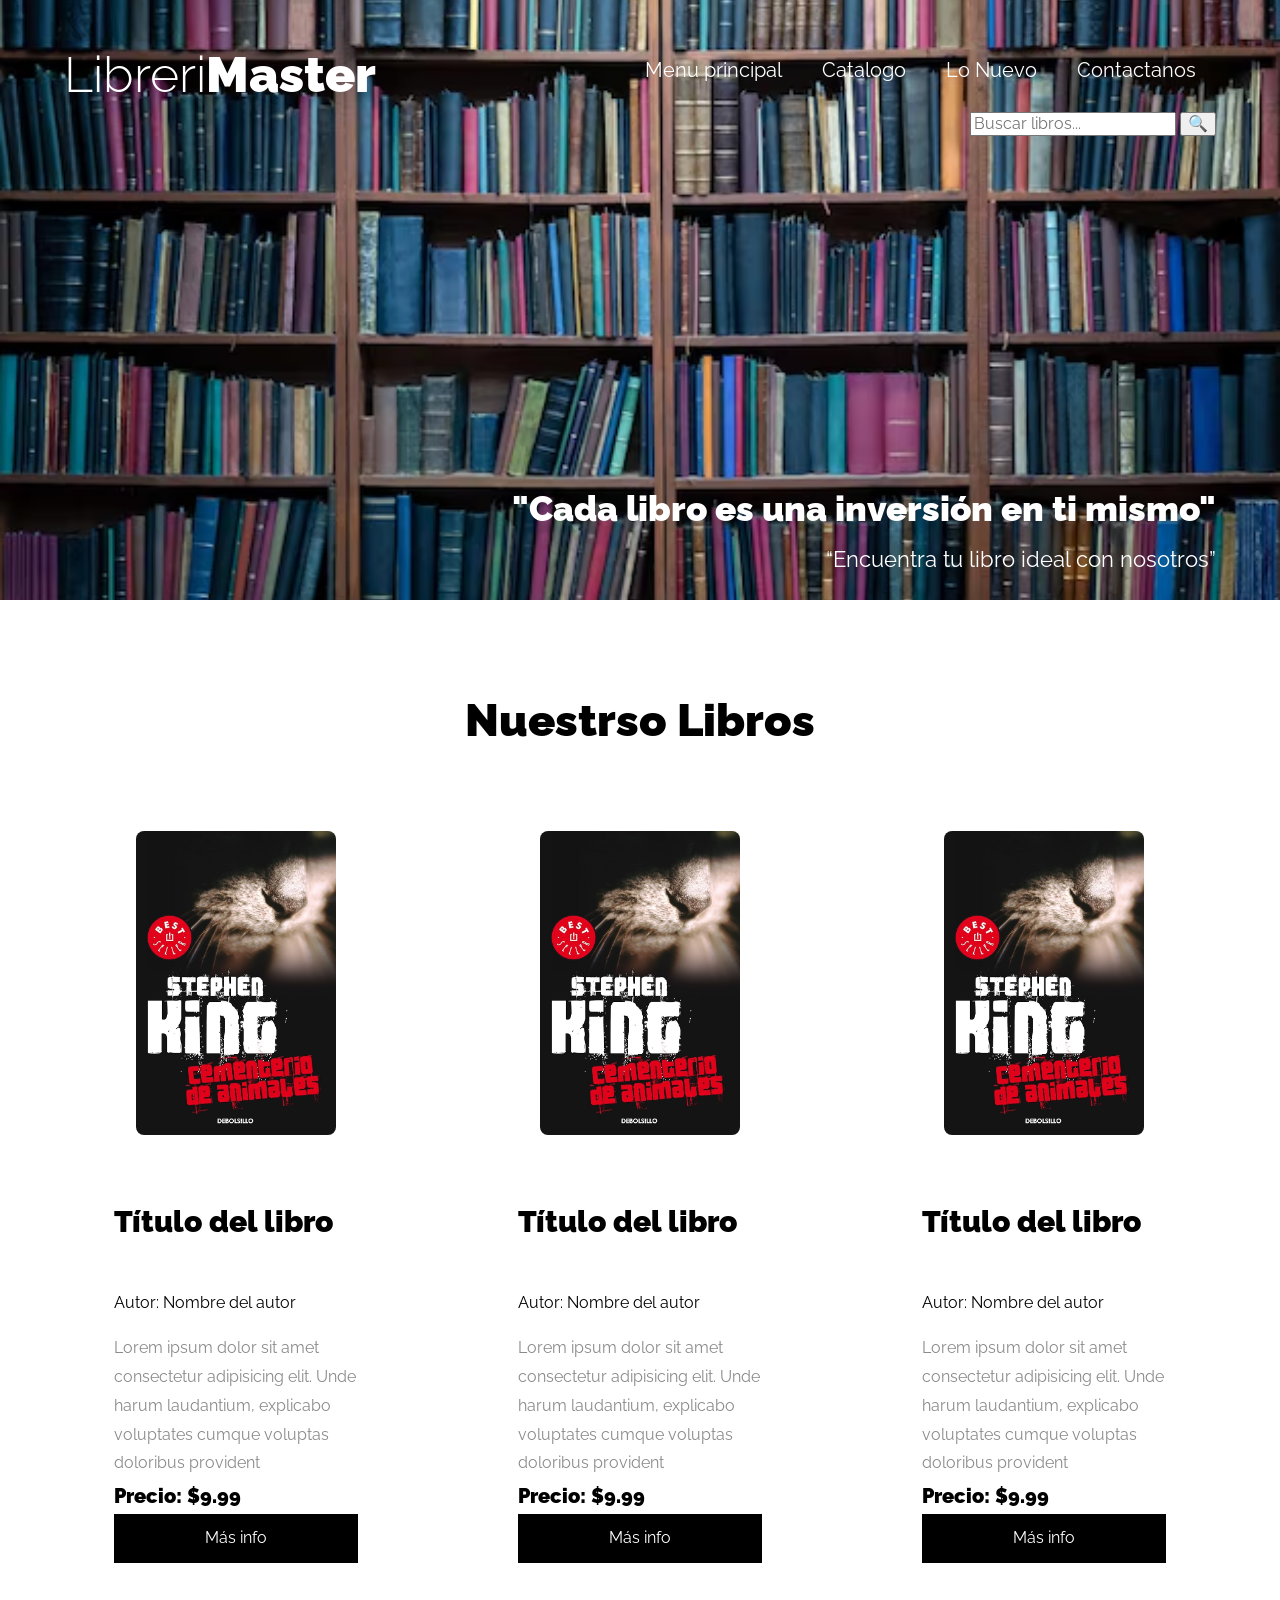
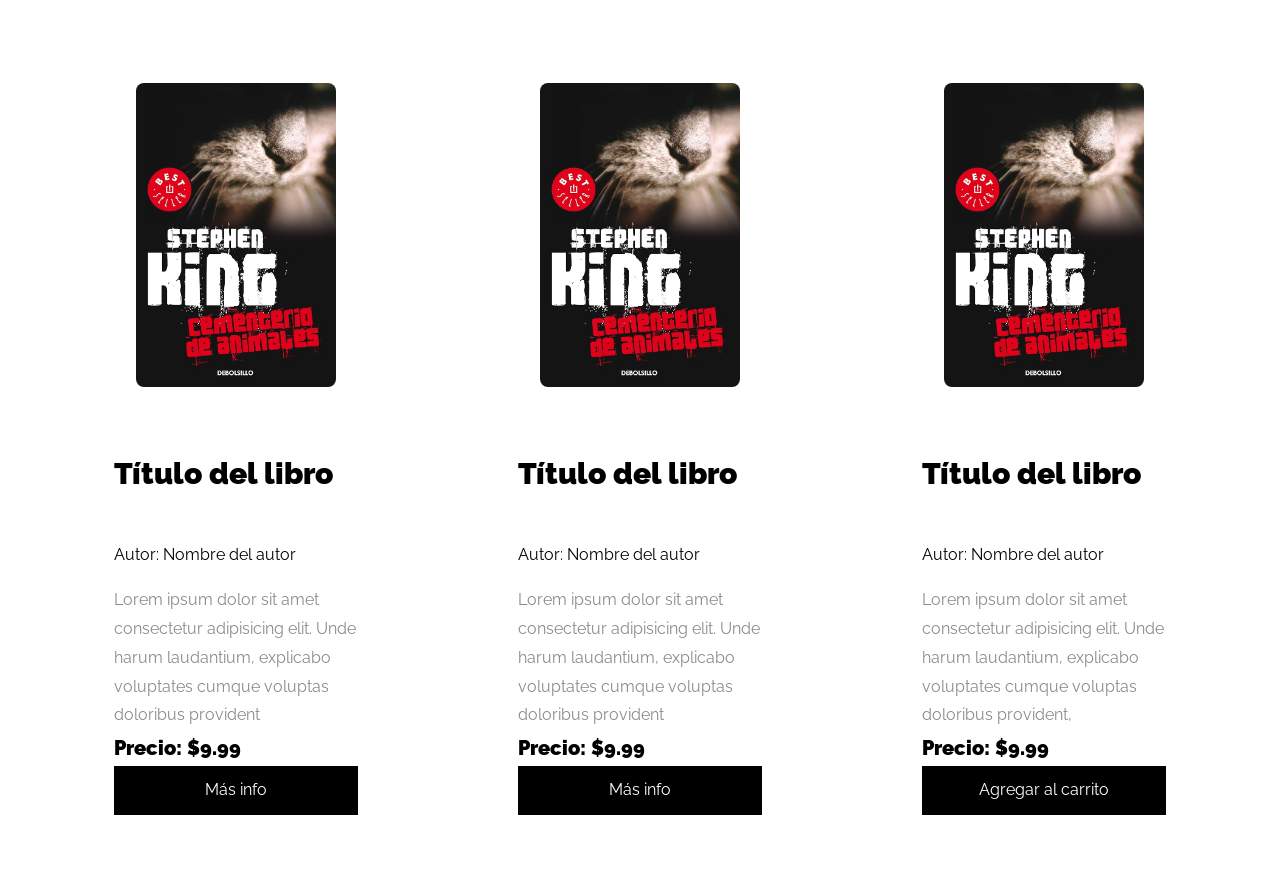
==== index.html @ 5162970f "commit_1" ====
<!DOCTYPE html>
<html lang="en">
<head>
    <meta charset="UTF-8">
    <meta name="viewport" content="width=device-width, initial-scale=1.0">

    <link rel="stylesheet" href="./css/normalize.css">
     <link rel="preconnect" href="https://fonts.googleapis.com">
    <link rel="preconnect" href="https://fonts.gstatic.com" crossorigin>
    <link href="https://fonts.googleapis.com/css2?family=Raleway:ital,wght@0,100..900;1,100..900&display=swap" rel="stylesheet">
    <link rel="stylesheet" href="./css/style.css">
    <title></title>
</head>
<body>
    <header class="header">
        <div class="contenedor contenido-header">
            <div class="barra">

                <div class="logo">
                    <h1 class="nombre-sitio">Libreri<span>Master</span></h1>
                </div>

                <div class="menu">
                    <nav class="navegacion">
                        <a class="link" href="#">Menu principal</a>
                        <a class="link" href="#">Catalogo</a>
                        <a class="link" href="#">Lo Nuevo</a>
                        <a class="link" href="#">Contactanos</a>
                    </nav>

                    <form class="busqueda">
                        <input type="text" placeholder="Buscar libros...">
                        <button type="submit">🔍</button>
                    </form>
                </div>
            </div>
            <div class="slogan">
                <h2>"Cada libro es una inversión en ti mismo"</h2>
                <p>“Encuentra tu libro ideal con nosotros”</p>
            </div>
            
    </div>
        </div>
    </header>
    <main>
        <!-- HOME aqui se muestran todo los libros  -->
       <section class="contenedor">
        <div class="productos">
            <h2 class="productos__heading">Nuestrso Libros</h2>

            <div class="producto__grid">
                
                <div class="producto"> <!-- producto -->
                    <img class="producto__imagen" src="./img/81I0-9qHm6L._AC_UF894,1000_QL80_.jpg" alt="cementerio de animales">
                  <div class="producto__contenido">
                    <h3 class="producto__nombre">Título del libro</h3>
                    <p class="producto__autor">Autor: Nombre del autor</p>
                    <p class="producto__descripcio">
                      Lorem ipsum dolor sit amet consectetur adipisicing elit. Unde harum laudantium, explicabo voluptates cumque voluptas doloribus provident</p>
                    <div class="producto__precios">
                        <p class="producto__precio">Precio: $9.99</p>
                    </div>
                    <button class="producto__boton">Más info</button>
                  </div>
                </div> <!-- PRODUCTO !-->

                 <div class="producto"> <!-- producto -->
                    <img class="producto__imagen" src="./img/81I0-9qHm6L._AC_UF894,1000_QL80_.jpg" alt="cementerio de animales">
                  <div class="producto__contenido">
                    <h3 class="producto__nombre">Título del libro</h3>
                    <p class="producto__autor">Autor: Nombre del autor</p>
                    <p class="producto__descripcio">
                      Lorem ipsum dolor sit amet consectetur adipisicing elit. Unde harum laudantium, explicabo voluptates cumque voluptas doloribus provident</p>
                    <div class="producto__precios">
                        <p class="producto__precio">Precio: $9.99</p>
                    </div>
                    <button class="producto__boton">Más info</button>
                  </div>
                </div> <!-- PRODUCTO !-->

                 <div class="producto"> <!-- producto -->
                    <img class="producto__imagen" src="./img/81I0-9qHm6L._AC_UF894,1000_QL80_.jpg" alt="cementerio de animales">
                  <div class="producto__contenido">
                    <h3 class="producto__nombre">Título del libro</h3>
                    <p class="producto__autor">Autor: Nombre del autor</p>
                    <p class="producto__descripcio">
                      Lorem ipsum dolor sit amet consectetur adipisicing elit. Unde harum laudantium, explicabo voluptates cumque voluptas doloribus provident</p>
                    <div class="producto__precios">
                        <p class="producto__precio">Precio: $9.99</p>
                    </div>
                    <button class="producto__boton">Más info</button>
                  </div>
                </div> <!-- PRODUCTO !-->

                 <div class="producto"> <!-- producto -->
                    <img class="producto__imagen" src="./img/81I0-9qHm6L._AC_UF894,1000_QL80_.jpg" alt="cementerio de animales">
                  <div class="producto__contenido">
                    <h3 class="producto__nombre">Título del libro</h3>
                    <p class="producto__autor">Autor: Nombre del autor</p>
                    <p class="producto__descripcio">
                      Lorem ipsum dolor sit amet consectetur adipisicing elit. Unde harum laudantium, explicabo voluptates cumque voluptas doloribus provident</p>
                    <div class="producto__precios">
                        <p class="producto__precio">Precio: $9.99</p>
                    </div>
                    <button class="producto__boton">Más info</button>
                  </div>
                </div> <!-- PRODUCTO !-->

                 <div class="producto"> <!-- producto -->
                    <img class="producto__imagen" src="./img/81I0-9qHm6L._AC_UF894,1000_QL80_.jpg" alt="cementerio de animales">
                  <div class="producto__contenido">
                    <h3 class="producto__nombre">Título del libro</h3>
                    <p class="producto__autor">Autor: Nombre del autor</p>
                    <p class="producto__descripcio">
                      Lorem ipsum dolor sit amet consectetur adipisicing elit. Unde harum laudantium, explicabo voluptates cumque voluptas doloribus provident</p>
                    <div class="producto__precios">
                        <p class="producto__precio">Precio: $9.99</p>
                    </div>
                    <button class="producto__boton">Más info</button>
                  </div>
                </div> <!-- PRODUCTO !-->

                 <div class="producto"> <!-- producto -->
                    <img class="producto__imagen" src="./img/81I0-9qHm6L._AC_UF894,1000_QL80_.jpg" alt="cementerio de animales">
                  <div class="producto__contenido">
                    <h3 class="producto__nombre">Título del libro</h3>
                    <p class="producto__autor">Autor: Nombre del autor</p>
                    <p class="producto__descripcio">
                        Lorem ipsum dolor sit amet 
                        consectetur adipisicing elit.
                         Unde harum laudantium, 
                        explicabo voluptates cumque 
                        voluptas doloribus provident,
                        </p>
                    <div class="producto__precios">
                        <p class="producto__precio">Precio: $9.99</p>
                    </div>
                    <button class="producto__boton">Agregar al carrito</button>
                  </div>
                </div> <!-- PRODUCTO !-->

            </div>   <!--PRODUCTO-GRID -->

        </div>
       </section>
    </main>
</body>
</html>


<!-- <div class="tarjeta">
                   
                </div> -->
---- css/style.css ----
:root {
 --blanco: #ffffff;
 --negro: #000000;
 --gris: #343A40;

 --fuentePrincipal: 'Raleway', sans-serif;
}

html {
    font-size: 62.5%;
    box-sizing: border-box;
}

*, *:before, *:after {
    box-sizing: inherit;
}


body{
    font-family: var(--fuentePrincipal);
    font-size: 1.6rem;
    line-height: 1.8;
}

h1,h2,h3 {
    font-weight: 900;
    margin: 1rem 0 4rem 0;
}


h1 {
    font-size: 4.8rem;
}

h2 {
    font-size: 5.8rem;
}

h3 {
    font-size: 5rem;
}


a {
    text-decoration: none;
}

img {
    max-width: 100%;
    display: block;
}
.contenedor {
    max-width: 120rem;
    margin: 0 auto;
    width: 90%;
}

.btn {
    color: var(--gris);
    background-color: va(--blanco);
    border: 1px solid var(--gris);
    padding: .5rem 2rem;
    transition: background-color .3s;
}

.btn:hover {
    background-color: var(--gris);
    color: var(--blanco);
} 

/* utilidades */
.text-center {
    text-align: center;
}
.mt-5 {
    margin-top: 5rem;
}

/* header  */

.header {
    min-height: 60rem;
    background-image: url(../img/antecedentes-biblioteca_250469-1610.jpg);
    background-repeat: no-repeat;
    background-size: cover;
    background-position: center;
    padding: 5rem 0;
}

@media(min-width: 768px) {
    .header{
        padding: 2rem  0;
    }
}

.contenido-header {
    display: flex;
    flex-direction: column;
    color: var(--blanco);
    height: calc(60rem - 4rem);
    justify-content: space-between;
}


.nombre-sitio {
    font-weight: 300;
    text-align: center;
    font-size: 3rem;
}

@media(min-width: 768px) {
    .nombre-sitio {
    font-size: 5rem;
}
}

.nombre-sitio span {
    font-weight: 900;
}

@media(min-width: 768px) {
    .barra {
        display: flex;
        align-items: center;
        justify-content: space-between;
    }
}

.menu {
    display: flex;
    flex-direction: column;
    align-items: center;
}

@media(min-width: 768px) {
    .menu {
        align-items: flex-end;
    }
}

.header a {
    color: var(--blanco);
    font-size: 2rem;
}

.navegacion {
    display: flex;
    flex-direction: column;
    align-items: center;
    width: 100%;
}

@media(min-width: 768px) {
    .navegacion {
        flex-direction: row;
    }
}

.navegacion a {
    padding: .5rem;
    margin-bottom: 1.2rem;
    transition: background-color 400ms;
    width: 100%; 
    text-align: center;
}

@media(min-width: 768px) {
    .navegacion a{
        padding: 1rem 2rem ;
        width: unset;
    }
}

.navegacion a:hover {
    background-color: rgb(255 255 255 / .5);
    color: var(--negro);
}

.slogan h2 {
    font-size: 2.8rem;
    margin: 2rem 0 0 0;
    text-align: center;
}

.slogan p {
    text-align: center;
    font-size: 1.6rem;
    margin: 0 0 .5rem 0;
}

@media(min-width: 768px){
    .slogan h2 {
        font-size: 3.5rem;
        margin: 0;
        text-align: end;
    }

    .slogan p {
        text-align: end;
        font-size: 2.2rem;
        margin: 0;
    }

}

/* TRABAJANDO CON LOS CARDS */

.productos{
    margin-top: 5rem;
   
}

.producto {
 /* background-color: azure; */
 margin-bottom: 1rem;
}

.productos__heading {
    text-align: center;
    padding: 3rem 0;
    font-size: 4.5rem;
}
@media(min-width: 768px) {
    .producto__grid {
        display: grid;
        grid-template-columns: repeat(3, 1fr);
        gap: 6rem;
    }
}


.producto__contenido {
    padding: 5rem;
}
.producto__nombre {
    font-size: 3rem;
}
.producto__descripcio {
    color: #8b8b8b;
    margin: 0;
}

.producto__precios {
    display: flex;
    justify-content: space-between;
}

.producto__precio {
    font-size: 2rem;
    color: var(--negro);
    font-weight: 900;
    margin: 0;
}

.producto__boton {
    all: unset;
    background-color: black;
    width: 100%;
    text-align: center;
    color: white;
    padding: 1rem 0;
}

.producto__imagen {
  display: block;          /* Permite centrar con margin auto */
  margin: 0 auto;          /* Centra horizontalmente */
  max-width: 200px;        /* Controla el tamaño máximo */
  height: auto;            /* Mantiene la proporción */
  border-radius: 8px;      /* (Opcional) esquinas redondeadas */
}
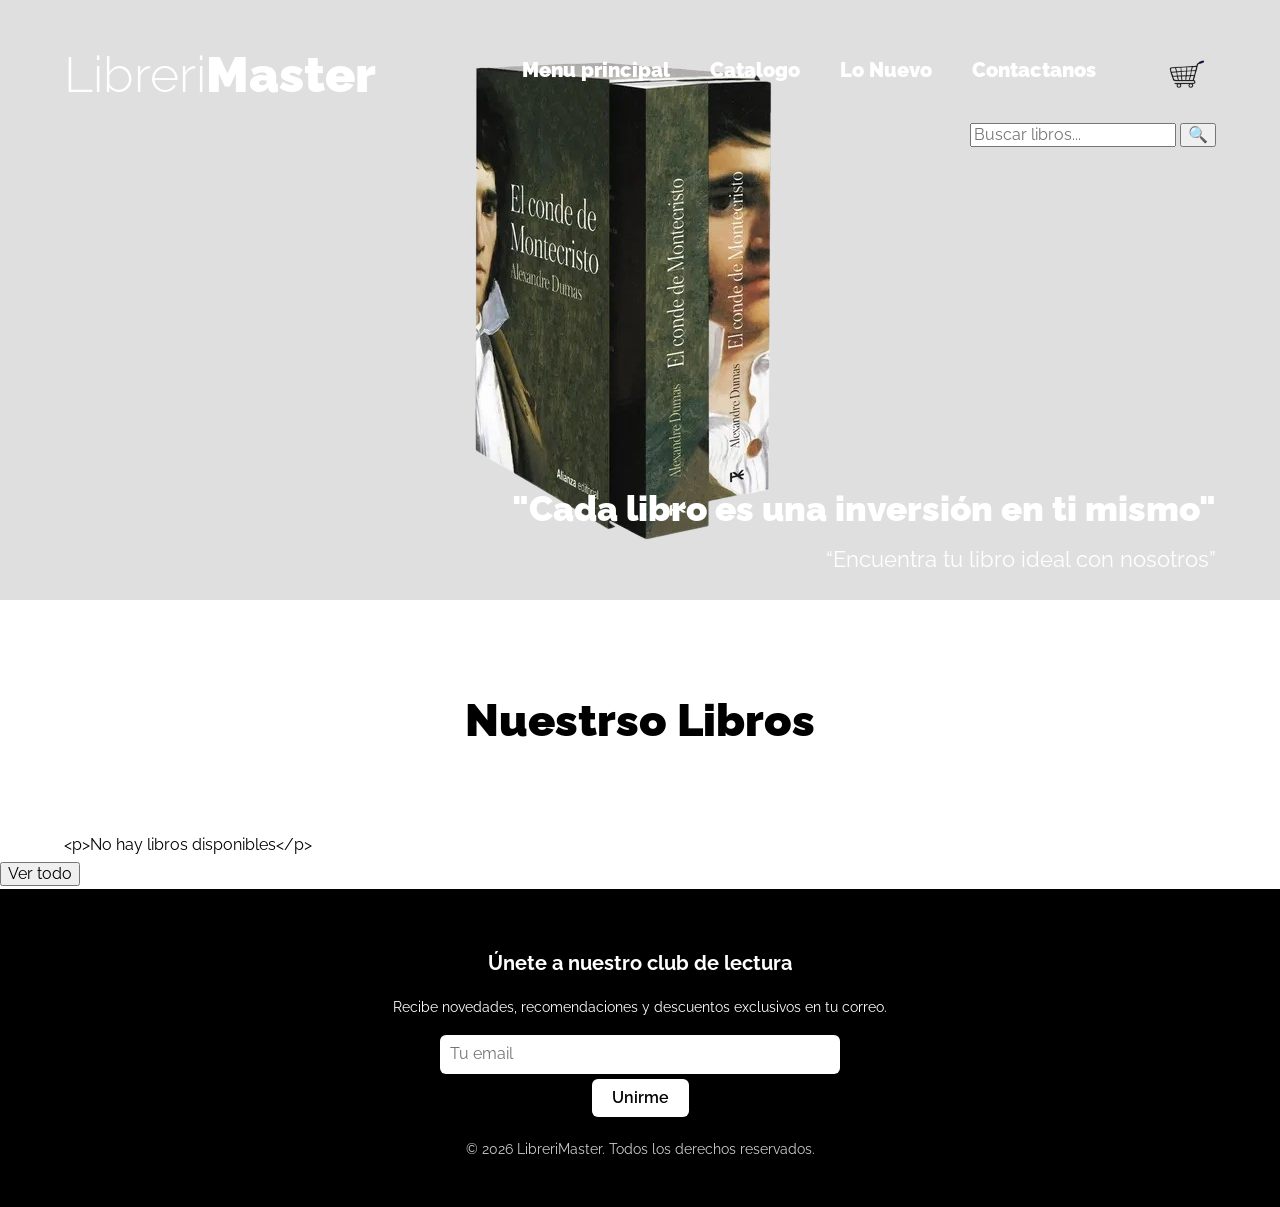
==== commit dfc2a50f: "feat: commit 2" ====
--- a/index.html
+++ b/index.html
@@ -23,15 +23,44 @@
                 <div class="menu">
                     <nav class="navegacion">
                         <a class="link" href="#">Menu principal</a>
-                        <a class="link" href="#">Catalogo</a>
+                        <a class="link" href="Catalogo.html">Catalogo</a>
                         <a class="link" href="#">Lo Nuevo</a>
-                        <a class="link" href="#">Contactanos</a>
+                        <a class="link" href="./contacto.html">Contactanos</a>
+
+                    <div class="contenedor-carrito">
+                          <ul>
+                        <li class="submenu">
+                                <img src="./img/7323211845d8baf15fabb4767b88c1b1-removebg-preview.png" width="60px" id="img-carrito">
+                                <div id="carrito">
+                                        
+                                        <table id="lista-carrito" class="u-full-width">
+                                            <thead>
+                                                <tr>
+                                                    <th>Imagen</th>
+                                                    <th>Nombre</th>
+                                                    <th>Precio</th>
+                                                    <th>Cantidad</th>
+                                                    <th></th>
+                                                </tr>
+                                            </thead>
+                                            <tbody></tbody>
+                                        </table>
+                                        
+                                          <!-- <a href="#" id="vaciar-carrito" class="button u-full-width">Vaciar Carrito</a> -->
+                                          <a href="#"  class="ver-carrito">Ver Carrito</a>
+                                       
+                                        
+                                </div>
+                        </li>
+                 </ul>
+                   </div> <!-- carro  -->
                     </nav>
 
                     <form class="busqueda">
                         <input type="text" placeholder="Buscar libros...">
                         <button type="submit">🔍</button>
                     </form>
+
                 </div>
             </div>
             <div class="slogan">
@@ -48,106 +77,59 @@
         <div class="productos">
             <h2 class="productos__heading">Nuestrso Libros</h2>
 
-            <div class="producto__grid">
-                
+            <div class="producto__grid" id="producto-grid">
+
                 <div class="producto"> <!-- producto -->
-                    <img class="producto__imagen" src="./img/81I0-9qHm6L._AC_UF894,1000_QL80_.jpg" alt="cementerio de animales">
+                  <a href="./chatGptExample.html" class="producto__link">
+                  <a href="./chatGptExample.html" class="producto__link">
+                    <img class="producto__imagen" src="./img/sombra_del_viento.webp" alt="cementerio de animales">
+                  </a>                  </a>
                   <div class="producto__contenido">
                     <h3 class="producto__nombre">Título del libro</h3>
                     <p class="producto__autor">Autor: Nombre del autor</p>
                     <p class="producto__descripcio">
                       Lorem ipsum dolor sit amet consectetur adipisicing elit. Unde harum laudantium, explicabo voluptates cumque voluptas doloribus provident</p>
                     <div class="producto__precios">
-                        <p class="producto__precio">Precio: $9.99</p>
+                        <p class="producto__precio"> $9.99</p>
                     </div>
-                    <button class="producto__boton">Más info</button>
+                    <button class="producto__boton" data-id="1">Agregar al carrito</button>
                   </div>
-                </div> <!-- PRODUCTO !-->
-
-                 <div class="producto"> <!-- producto -->
-                    <img class="producto__imagen" src="./img/81I0-9qHm6L._AC_UF894,1000_QL80_.jpg" alt="cementerio de animales">
-                  <div class="producto__contenido">
-                    <h3 class="producto__nombre">Título del libro</h3>
-                    <p class="producto__autor">Autor: Nombre del autor</p>
-                    <p class="producto__descripcio">
-                      Lorem ipsum dolor sit amet consectetur adipisicing elit. Unde harum laudantium, explicabo voluptates cumque voluptas doloribus provident</p>
-                    <div class="producto__precios">
-                        <p class="producto__precio">Precio: $9.99</p>
-                    </div>
-                    <button class="producto__boton">Más info</button>
-                  </div>
-                </div> <!-- PRODUCTO !-->
-
-                 <div class="producto"> <!-- producto -->
-                    <img class="producto__imagen" src="./img/81I0-9qHm6L._AC_UF894,1000_QL80_.jpg" alt="cementerio de animales">
-                  <div class="producto__contenido">
-                    <h3 class="producto__nombre">Título del libro</h3>
-                    <p class="producto__autor">Autor: Nombre del autor</p>
-                    <p class="producto__descripcio">
-                      Lorem ipsum dolor sit amet consectetur adipisicing elit. Unde harum laudantium, explicabo voluptates cumque voluptas doloribus provident</p>
-                    <div class="producto__precios">
-                        <p class="producto__precio">Precio: $9.99</p>
-                    </div>
-                    <button class="producto__boton">Más info</button>
-                  </div>
-                </div> <!-- PRODUCTO !-->
-
-                 <div class="producto"> <!-- producto -->
-                    <img class="producto__imagen" src="./img/81I0-9qHm6L._AC_UF894,1000_QL80_.jpg" alt="cementerio de animales">
-                  <div class="producto__contenido">
-                    <h3 class="producto__nombre">Título del libro</h3>
-                    <p class="producto__autor">Autor: Nombre del autor</p>
-                    <p class="producto__descripcio">
-                      Lorem ipsum dolor sit amet consectetur adipisicing elit. Unde harum laudantium, explicabo voluptates cumque voluptas doloribus provident</p>
-                    <div class="producto__precios">
-                        <p class="producto__precio">Precio: $9.99</p>
-                    </div>
-                    <button class="producto__boton">Más info</button>
-                  </div>
-                </div> <!-- PRODUCTO !-->
-
-                 <div class="producto"> <!-- producto -->
-                    <img class="producto__imagen" src="./img/81I0-9qHm6L._AC_UF894,1000_QL80_.jpg" alt="cementerio de animales">
-                  <div class="producto__contenido">
-                    <h3 class="producto__nombre">Título del libro</h3>
-                    <p class="producto__autor">Autor: Nombre del autor</p>
-                    <p class="producto__descripcio">
-                      Lorem ipsum dolor sit amet consectetur adipisicing elit. Unde harum laudantium, explicabo voluptates cumque voluptas doloribus provident</p>
-                    <div class="producto__precios">
-                        <p class="producto__precio">Precio: $9.99</p>
-                    </div>
-                    <button class="producto__boton">Más info</button>
-                  </div>
-                </div> <!-- PRODUCTO !-->
-
-                 <div class="producto"> <!-- producto -->
-                    <img class="producto__imagen" src="./img/81I0-9qHm6L._AC_UF894,1000_QL80_.jpg" alt="cementerio de animales">
-                  <div class="producto__contenido">
-                    <h3 class="producto__nombre">Título del libro</h3>
-                    <p class="producto__autor">Autor: Nombre del autor</p>
-                    <p class="producto__descripcio">
-                        Lorem ipsum dolor sit amet 
-                        consectetur adipisicing elit.
-                         Unde harum laudantium, 
-                        explicabo voluptates cumque 
-                        voluptas doloribus provident,
-                        </p>
-                    <div class="producto__precios">
-                        <p class="producto__precio">Precio: $9.99</p>
-                    </div>
-                    <button class="producto__boton">Agregar al carrito</button>
-                  </div>
-                </div> <!-- PRODUCTO !-->
-
+                </div> 
             </div>   <!--PRODUCTO-GRID -->
 
         </div>
        </section>
+
+
+       <div class="btn_contenedor">
+         <button >Ver todo</button>
+       </div>
     </main>
+
+    
+   <footer class="footer-simple">
+  <div class="footer-simple__contenido contenedor">
+    <h4>Únete a nuestro club de lectura</h4>
+    <p>Recibe novedades, recomendaciones y descuentos exclusivos en tu correo.</p>
+    <form class="footer-simple__form">
+      <input type="email" placeholder="Tu email">
+      <button type="submit">Unirme</button>
+    </form>
+    <p class="footer-simple__copy">&copy; 2026 LibreriMaster. Todos los derechos reservados.</p>
+  </div>
+</footer>
+
+    <script src="./car.js"></script>
+    <script src="./src/app.js" type="module"></script>
 </body>
 </html>
 
 
 <!-- <div class="tarjeta">
                    
-                </div> -->+                </div> -->
+
+
+
+
+                 
--- a/css/style.css
+++ b/css/style.css
@@ -33,13 +33,12 @@
 }
 
 h2 {
-    font-size: 5.8rem;
+  font-size: 4.2rem;
 }
 
 h3 {
-    font-size: 5rem;
-}
-
+  font-size: 3.2rem;
+}
 
 a {
     text-decoration: none;
@@ -56,16 +55,20 @@
 }
 
 .btn {
-    color: var(--gris);
-    background-color: va(--blanco);
-    border: 1px solid var(--gris);
-    padding: .5rem 2rem;
+    color: var(--negro);
+    background-color: #8080804d;
+    padding: 1rem 2rem;
+    border: none;
     transition: background-color .3s;
+    margin-bottom: 2rem;
+   
 }
 
 .btn:hover {
-    background-color: var(--gris);
+    background-color: var(--negro);
     color: var(--blanco);
+    
+
 } 
 
 /* utilidades */
@@ -76,14 +79,20 @@
     margin-top: 5rem;
 }
 
+.mt-3 {
+    margin-bottom: 3rem;
+}
+
+
 /* header  */
 
 .header {
     min-height: 60rem;
-    background-image: url(../img/antecedentes-biblioteca_250469-1610.jpg);
+    /* background-image: url(../img/antecedentes-biblioteca_250469-1610.jpg);
     background-repeat: no-repeat;
     background-size: cover;
-    background-position: center;
+    background-position: center; */
+    background-color: #dfdfdf;
     padding: 5rem 0;
 }
 
@@ -99,6 +108,10 @@
     color: var(--blanco);
     height: calc(60rem - 4rem);
     justify-content: space-between;
+    background-image: url(../img/condemontecrito-removebg-preview.png);
+    background-repeat: no-repeat;
+    background-size:auto;
+    background-position: center;
 }
 
 
@@ -138,7 +151,7 @@
     }
 }
 
-.header a {
+.header .link {
     color: var(--blanco);
     font-size: 2rem;
 }
@@ -148,6 +161,8 @@
     flex-direction: column;
     align-items: center;
     width: 100%;
+    font-weight: 900;
+    font-size: 1.5rem;
 }
 
 @media(min-width: 768px) {
@@ -156,7 +171,7 @@
     }
 }
 
-.navegacion a {
+.navegacion .link {
     padding: .5rem;
     margin-bottom: 1.2rem;
     transition: background-color 400ms;
@@ -165,7 +180,7 @@
 }
 
 @media(min-width: 768px) {
-    .navegacion a{
+    .navegacion .link{
         padding: 1rem 2rem ;
         width: unset;
     }
@@ -223,7 +238,7 @@
 @media(min-width: 768px) {
     .producto__grid {
         display: grid;
-        grid-template-columns: repeat(3, 1fr);
+       grid-template-columns: repeat(auto-fit, minmax(280px, 1fr));
         gap: 6rem;
     }
 }
@@ -238,6 +253,8 @@
 .producto__descripcio {
     color: #8b8b8b;
     margin: 0;
+    font-size: 1.4rem;
+    line-height: 1.6;
 }
 
 .producto__precios {
@@ -246,12 +263,13 @@
 }
 
 .producto__precio {
-    font-size: 2rem;
+    font-size: 2.4rem;
     color: var(--negro);
     font-weight: 900;
     margin: 0;
 }
 
+
 .producto__boton {
     all: unset;
     background-color: black;
@@ -259,7 +277,11 @@
     text-align: center;
     color: white;
     padding: 1rem 0;
-}
+      margin-top: 1.5rem;
+  font-weight: 700;
+}
+
+
 
 .producto__imagen {
   display: block;          /* Permite centrar con margin auto */
@@ -267,4 +289,276 @@
   max-width: 200px;        /* Controla el tamaño máximo */
   height: auto;            /* Mantiene la proporción */
   border-radius: 8px;      /* (Opcional) esquinas redondeadas */
-}+  transition: transform 300ms;
+}
+
+.producto:hover .producto__imagen {
+  transform: scale(1.05);
+}
+
+.contenedor-carrito ul {
+    list-style: none;
+}
+
+
+
+ #carrito {
+    display: none;
+    position: absolute;
+    top: 90%;
+    width: 480px;
+    right: -170px;
+    background: white;
+    border: 1px solid #ccc;
+    padding: 16px;
+    z-index: 100;
+    color: black;
+}
+
+.submenu {
+    position: relative;
+}
+
+.submenu:hover #carrito {
+    display: flex;
+    flex-direction: column;
+}
+
+#lista-carrito {
+    width: 100%;
+    border-collapse: collapse;
+}
+
+
+#lista-carrito th,
+#lista-carrito td {
+     padding: 10px;
+    vertical-align: middle;
+    text-align: left;
+}
+
+#lista-carrito img {
+    width: 50px;
+    height: auto;
+}
+
+/* #vaciar-carrito {
+  border: 1px solid black;
+  color: black;
+  padding: 0.3rem;
+  margin-top: 0.6rem;
+} */
+
+.ver-carrito{
+    border: 1px solid black;
+    color: black;
+    padding: 0.3rem;
+    margin-top: 0.6rem;
+    text-align: center;
+}
+
+.btn__all{
+    width: 10%;
+    padding: 10px;
+    text-align: center;
+}
+
+
+.footer-principal {
+    /* background-image: url(../img/club_lectura.avif);
+    background-repeat: no-repeat;
+    background-size: cover; */
+    background-color: #000;
+    opacity: 1;
+    padding: 5rem 2rem;
+}
+
+
+
+/* CONTACTO  */
+.contacto-header {
+    display: flex;
+    flex-direction: row;
+    justify-content: space-evenly;
+}
+
+.contenedor-contacto {
+    width: 100%;
+    background-color:#8b8b8b;
+    display: flex;
+    flex-direction: column;
+    align-items: center;
+}
+
+.contacto-title {
+        margin: 3rem 0 2rem 0;
+        color: white;
+}
+
+.navegacion-contacto {
+    display: flex;
+    flex-direction: row;
+    align-items: center;
+    width: 100%;
+    gap: 4rem;
+}
+
+
+.link-contacto {
+    list-style: none;
+    color: white;
+    padding: 1.5rem;
+    margin-bottom: 1.2rem;
+    transition: background-color 400ms;
+    /* width: 100%;  */
+    text-align: center;
+    font-weight: 900;
+    font-size: 2rem;
+}
+
+.link-contacto:hover {
+    background-color: rgb(255 255 255 / .5);
+    color: var(--negro);
+}
+
+.formulario {
+    max-width: 60rem;
+    margin: 0 auto;
+}
+
+.formulario fieldset{
+    border: 1px solid black;
+    margin-bottom: 2rem;
+}
+
+.formulario legend{
+    width: 100%;
+    background-color: black;
+    text-align: center;
+    color: #ffff;
+    font-weight: 900;
+    text-transform: uppercase;
+    margin-bottom: 4rem;
+}
+
+.campo {
+    display: flex;
+    /* flex-direction: row; */
+    margin-bottom: 1rem;
+}
+
+ .campo label {
+    flex-basis: 10rem;
+}
+
+
+/* .campo input[type="text"],
+.campo input[type="email"],
+.campo input[type="tel"] */
+.campo input:not([type="radio"]),
+.campo textarea,
+.campo select {
+    flex: 1;
+    border: 1px solid #e1e1e1;
+    padding: 1rem;
+}
+
+.main .title{
+    text-align: center;
+    font-weight: 300;
+}
+
+
+.footer-simple {
+    background-color: #000;
+    color: #fff;
+    padding: 3rem 2rem;
+    text-align: center;
+}
+
+.footer-simple__contenido h4 {
+    font-size: 2rem;
+    margin-bottom: 1rem;
+}
+
+.footer-simple__contenido p {
+    font-size: 1.4rem;
+    margin-bottom: 1.5rem;
+}
+
+.footer-simple__form {
+    display: flex;
+    flex-direction: column;
+    align-items: center;
+    gap: 0.5rem;
+    margin-bottom: 2rem;
+}
+
+.footer-simple__form input {
+    padding: 1rem;
+    border-radius: 6px;
+    border: none;
+    outline: none;
+    width: 70%;
+    max-width: 400px;
+}
+
+.footer-simple__form button {
+    padding: 1rem 2rem;
+    border-radius: 6px;
+    border: none;
+    background-color: #fff;
+    color: #000;
+    font-weight: 600;
+    cursor: pointer;
+    transition: background-color 0.2s ease, transform 0.2s ease;
+}
+
+.footer-simple__form button:hover {
+    background-color: #eaeaea;
+    transform: translateY(-2px);
+}
+
+.footer-simple__copy {
+    font-size: 1.2rem;
+    color: #ccc;
+}
+
+.input_buscar{
+    display: flex;
+    margin: 0 auto;
+    padding: 1rem;
+    width: 50%;
+    border-radius: 1rem;
+    border: none;
+    background-color:  #00000014;
+}
+  
+.seleccion {
+    display: flex;
+    flex-direction: row;
+    justify-content: space-between;
+    margin: 5rem 0 ;
+}
+.seleccion_filter{
+    display: flex;
+    flex-direction: row;
+    gap: 1.5rem;
+}
+
+.seleccion_filter label {
+    margin-bottom: 0.3rem;
+    font-weight: bold;
+    color: #333;
+}
+
+.seleccion_filter select {
+    padding: 0.5rem;
+    border-radius: 6px;
+    border: 1px solid #ccc;
+    cursor: pointer;
+}
+
+.u-full-width {
+    width: 100%;
+}
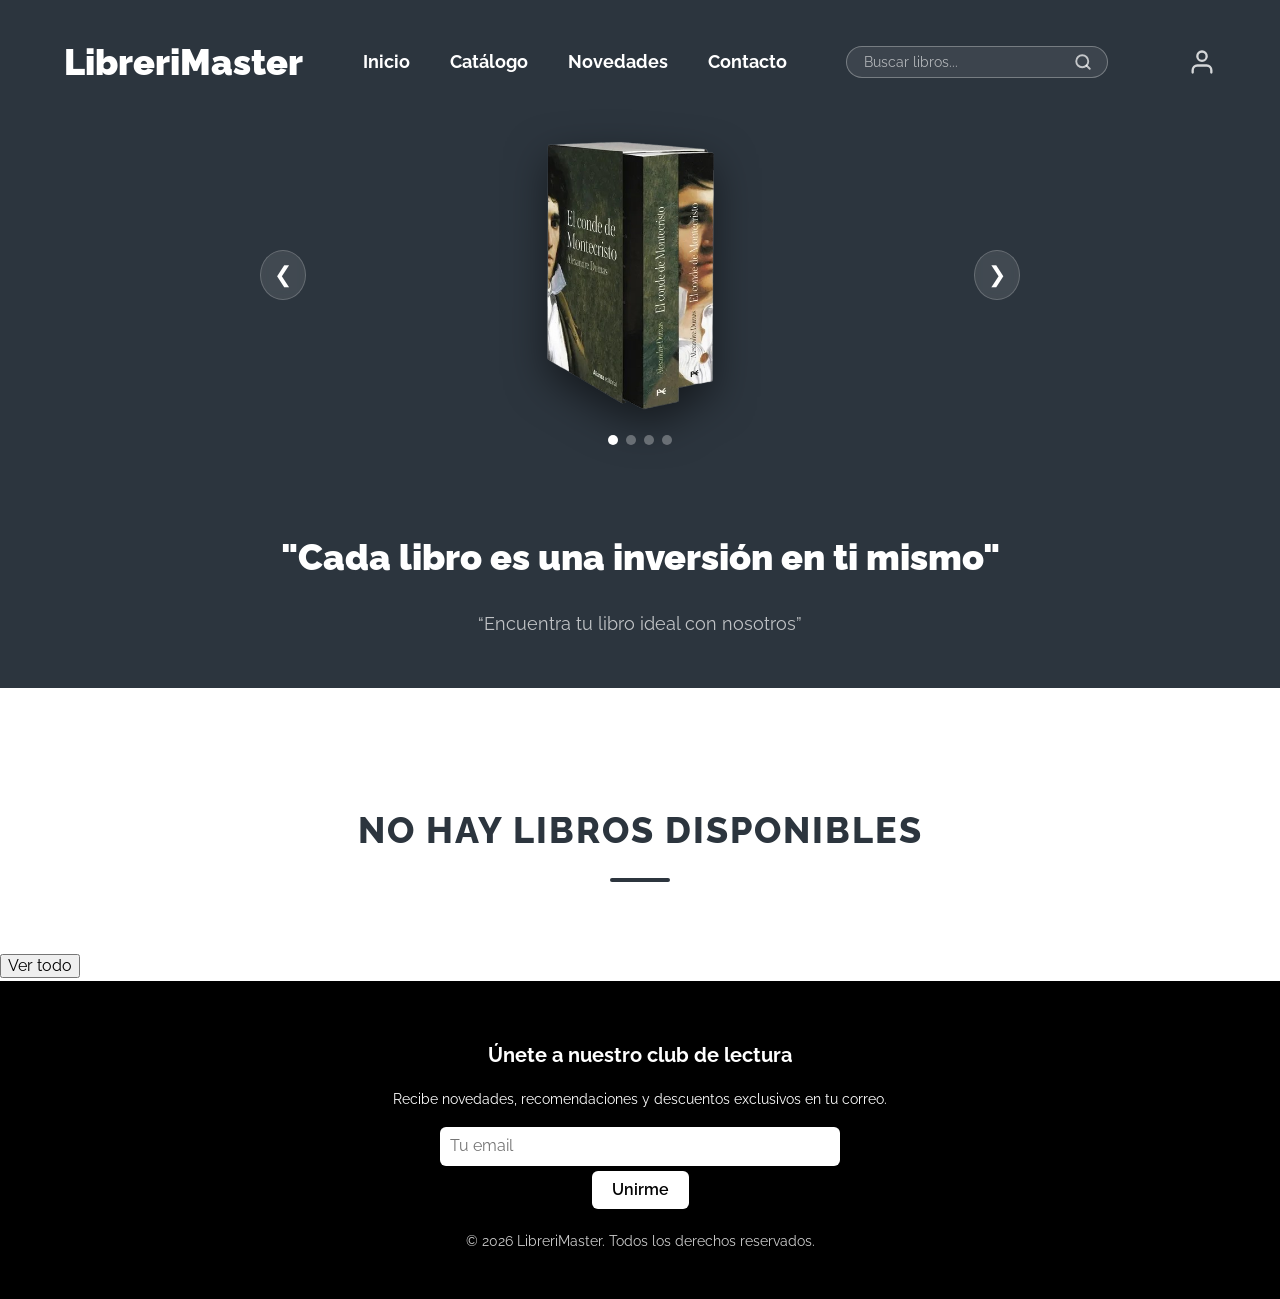
==== commit db41d652: "fead: actualizacion de diseño en el front" ====
--- a/index.html
+++ b/index.html
@@ -12,27 +12,41 @@
     <title></title>
 </head>
 <body>
-    <header class="header">
-        <div class="contenedor contenido-header">
-            <div class="barra">
+  <header class="header">
+    <div class="contenedor contenido-header">
+        <div class="barra">
+            <!-- 1. LOGO -->
+            <div class="logo">
+                <h1 class="nombre-sitio">Libreri<span>Master</span></h1>
+            </div>
 
-                <div class="logo">
-                    <h1 class="nombre-sitio">Libreri<span>Master</span></h1>
-                </div>
+            <!-- 2. NAVEGACIÓN (Simplificada y corregida) -->
+            <nav class="navegacion">
+                <a class="link" href="#">Inicio</a>
+                <a class="link" href="Catalogo.html">Catálogo</a>
+                <a class="link" href="#">Novedades</a>
+                <a class="link" href="./contacto.html">Contacto</a>
+            </nav>
 
-                <div class="menu">
-                    <nav class="navegacion">
-                        <a class="link" href="#">Menu principal</a>
-                        <a class="link" href="Catalogo.html">Catalogo</a>
-                        <a class="link" href="#">Lo Nuevo</a>
-                        <a class="link" href="./contacto.html">Contactanos</a>
+            <!-- 3. BLOQUE DERECHO (Buscador + Carrito + Login integrados) -->
+            <div class="bloque-derecho">
+                <form class="busqueda-moderna">
+                    <input type="text" placeholder="Buscar libros...">
+                    <button type="submit">
+                        <svg xmlns="http://www.w3.org/2000/svg" viewBox="0 0 24 24" fill="none" stroke="currentColor" stroke-width="2.5" stroke-linecap="round" stroke-linejoin="round" class="lupa-blanca">
+                            <circle cx="11" cy="11" r="8"></circle>
+                            <line x1="21" y1="21" x2="16.65" y2="16.65"></line>
+                        </svg>
+                    </button>
+                </form>
 
-                    <div class="contenedor-carrito">
-                          <ul>
-                        <li class="submenu">
-                                <img src="./img/7323211845d8baf15fabb4767b88c1b1-removebg-preview.png" width="60px" id="img-carrito">
-                                <div id="carrito">
-                                        
+                <div class="interacciones-header">
+                    <!-- Contenedor Carrito -->
+                    <div class="carritos-header">
+                        <div class="contenedor-carrito">
+                            <ul>
+                                <li class="submenu">
+                                    <div id="carrito">
                                         <table id="lista-carrito" class="u-full-width">
                                             <thead>
                                                 <tr>
@@ -45,32 +59,57 @@
                                             </thead>
                                             <tbody></tbody>
                                         </table>
-                                        
-                                          <!-- <a href="#" id="vaciar-carrito" class="button u-full-width">Vaciar Carrito</a> -->
-                                          <a href="#"  class="ver-carrito">Ver Carrito</a>
-                                       
-                                        
-                                </div>
-                        </li>
-                 </ul>
-                   </div> <!-- carro  -->
-                    </nav>
+                                        <a href="#" class="ver-carrito">Ver Carrito</a>
+                                    </div>
+                                </li>
+                            </ul>
+                        </div>
 
-                    <form class="busqueda">
-                        <input type="text" placeholder="Buscar libros...">
-                        <button type="submit">🔍</button>
-                    </form>
+                        <div class="contenedor-carrito-dos">
+                            <img src="./img/7323211845d8baf15fabb4767b88c1b1-removebg-preview.png" width="35px" alt="Carrito">
+                        </div>
+                    </div>
 
+                    <!-- NUEVO: Botón de Inicio de Sesión -->
+                    <a href="#" class="login-header" aria-label="Iniciar Sesión">
+                        <svg xmlns="http://www.w3.org/2000/svg" viewBox="0 0 24 24" fill="none" stroke="currentColor" stroke-width="2" stroke-linecap="round" stroke-linejoin="round">
+                            <path d="M20 21v-2a4 4 0 0 0-4-4H8a4 4 0 0 0-4 4v2"></path>
+                            <circle cx="12" cy="7" r="4"></circle>
+                        </svg>
+                    </a>
                 </div>
             </div>
-            <div class="slogan">
-                <h2>"Cada libro es una inversión en ti mismo"</h2>
-                <p>“Encuentra tu libro ideal con nosotros”</p>
+        </div>
+
+        <!-- CARRUSEL CENTRAL (Se mantiene intacto con tu imagen de Montecristo) -->
+        <div class="carrusel-contenedor">
+            <button class="flecha-carrusel prev" aria-label="Anterior">
+                <span>&#10094;</span>
+            </button>
+            
+            <div class="carrusel-imagen-wrapper">
+                <img src="../img/condemontecrito-removebg-preview.png" class="libro-central" alt="El Conde de Montecristo">
             </div>
-            
+
+            <button class="flecha-carrusel next" aria-label="Siguiente">
+                <span>&#10095;</span>
+            </button>
+
+            <div class="carrusel-dots">
+                <span class="dot active"></span>
+                <span class="dot"></span>
+                <span class="dot"></span>
+                <span class="dot"></span>
+            </div>
+        </div>
+
+        <!-- SLOGAN -->
+        <div class="slogan">
+            <h2>"Cada libro es una inversión en ti mismo"</h2>
+            <p>“Encuentra tu libro ideal con nosotros”</p>
+        </div>
     </div>
-        </div>
-    </header>
+</header>
     <main>
         <!-- HOME aqui se muestran todo los libros  -->
        <section class="contenedor">
@@ -79,22 +118,7 @@
 
             <div class="producto__grid" id="producto-grid">
 
-                <div class="producto"> <!-- producto -->
-                  <a href="./chatGptExample.html" class="producto__link">
-                  <a href="./chatGptExample.html" class="producto__link">
-                    <img class="producto__imagen" src="./img/sombra_del_viento.webp" alt="cementerio de animales">
-                  </a>                  </a>
-                  <div class="producto__contenido">
-                    <h3 class="producto__nombre">Título del libro</h3>
-                    <p class="producto__autor">Autor: Nombre del autor</p>
-                    <p class="producto__descripcio">
-                      Lorem ipsum dolor sit amet consectetur adipisicing elit. Unde harum laudantium, explicabo voluptates cumque voluptas doloribus provident</p>
-                    <div class="producto__precios">
-                        <p class="producto__precio"> $9.99</p>
-                    </div>
-                    <button class="producto__boton" data-id="1">Agregar al carrito</button>
-                  </div>
-                </div> 
+               
             </div>   <!--PRODUCTO-GRID -->
 
         </div>
--- a/css/style.css
+++ b/css/style.css
@@ -86,180 +86,396 @@
 
 /* header  */
 
+
 .header {
+    min-height: 65rem;
+    background-color: #2c353e; /* fondo oscuro */
+    padding: 3rem 0;
+    display: block;
+}
+
+.contenido-header {
+    display: flex;
+    flex-direction: column;
+    color: var(--blanco);
+    height: 100%;
     min-height: 60rem;
-    /* background-image: url(../img/antecedentes-biblioteca_250469-1610.jpg);
-    background-repeat: no-repeat;
-    background-size: cover;
-    background-position: center; */
-    background-color: #dfdfdf;
-    padding: 5rem 0;
-}
-
-@media(min-width: 768px) {
-    .header{
-        padding: 2rem  0;
+    justify-content: space-between;
+    background-image: none; 
+}
+
+.barra {
+    display: flex;
+    flex-direction: column;
+    align-items: center;
+    gap: 2rem;
+    width: 100%;
+}
+
+@media(min-width: 992px) {
+    .barra {
+        flex-direction: row;
+        justify-content: space-between;
+        align-items: center;
+        gap: 3rem;
     }
 }
 
-.contenido-header {
-    display: flex;
-    flex-direction: column;
-    color: var(--blanco);
-    height: calc(60rem - 4rem);
-    justify-content: space-between;
-    background-image: url(../img/condemontecrito-removebg-preview.png);
-    background-repeat: no-repeat;
-    background-size:auto;
-    background-position: center;
-}
-
-
 .nombre-sitio {
-    font-weight: 300;
-    text-align: center;
-    font-size: 3rem;
-}
-
-@media(min-width: 768px) {
-    .nombre-sitio {
-    font-size: 5rem;
-}
-}
-
-.nombre-sitio span {
-    font-weight: 900;
-}
-
-@media(min-width: 768px) {
-    .barra {
-        display: flex;
-        align-items: center;
-        justify-content: space-between;
-    }
-}
-
-.menu {
-    display: flex;
-    flex-direction: column;
-    align-items: center;
-}
-
-@media(min-width: 768px) {
-    .menu {
-        align-items: flex-end;
-    }
-}
-
-.header .link {
-    color: var(--blanco);
-    font-size: 2rem;
-}
-
+    margin: 0;
+    font-size: 3.6rem;
+}
+
+/* menu  navegación */
 .navegacion {
     display: flex;
     flex-direction: column;
     align-items: center;
-    width: 100%;
-    font-weight: 900;
-    font-size: 1.5rem;
-}
-
-@media(min-width: 768px) {
+    font-weight: 700;
+    font-size: 1.8rem;
+}
+
+@media(min-width: 992px) {
     .navegacion {
         flex-direction: row;
-    }
-}
-
-.navegacion .link {
-    padding: .5rem;
-    margin-bottom: 1.2rem;
-    transition: background-color 400ms;
-    width: 100%; 
-    text-align: center;
-}
-
-@media(min-width: 768px) {
-    .navegacion .link{
-        padding: 1rem 2rem ;
-        width: unset;
-    }
-}
-
-.navegacion a:hover {
-    background-color: rgb(255 255 255 / .5);
-    color: var(--negro);
-}
-
-.slogan h2 {
-    font-size: 2.8rem;
-    margin: 2rem 0 0 0;
-    text-align: center;
-}
-
-.slogan p {
-    text-align: center;
-    font-size: 1.6rem;
-    margin: 0 0 .5rem 0;
-}
-
-@media(min-width: 768px){
-    .slogan h2 {
-        font-size: 3.5rem;
-        margin: 0;
-        text-align: end;
-    }
-
-    .slogan p {
-        text-align: end;
-        font-size: 2.2rem;
+        justify-content: center;
         margin: 0;
     }
-
-}
-
-/* TRABAJANDO CON LOS CARDS */
-
-.productos{
+}
+
+.navegacion .link {
+    color: var(--blanco);
+    padding: 1rem 2rem;
+    transition: background-color 300ms, color 300ms;
+    text-align: center;
+}
+
+.navegacion a:hover {
+    background-color: rgba(255, 255, 255, 0.15);
+    color: var(--blanco);
+    border-radius: 6px;
+}
+
+.bloque-derecho {
+    display: flex;
+    flex-direction: column;
+    align-items: center;
+    gap: 2rem;
+    width: 100%;
+}
+
+@media(min-width: 992px) {
+    .bloque-derecho {
+        flex-direction: row;
+        justify-content: flex-end;
+        align-items: center;
+        width: auto;
+    }
+}
+
+/* estilos del Buscador  */
+.busqueda-moderna {
+    display: flex;
+    align-items: center;
+    border: 1px solid rgba(255, 255, 255, 0.3);
+    border-radius: 20px; 
+    padding: 0.6rem 1.5rem;
+    background-color: rgba(255, 255, 255, 0.08);
+    width: 100%;
+    max-width: 280px;
+    transition: border-color 0.3s;
+}
+
+.busqueda-moderna:focus-within {
+    border-color: var(--blanco);
+}
+
+.busqueda-moderna input[type="text"] {
+    background: none;
+    border: none;
+    color: var(--blanco);
+    font-size: 1.4rem;
+    outline: none;
+    width: 100%;
+}
+
+.busqueda-moderna input[type="text"]::placeholder {
+    color: rgba(255, 255, 255, 0.6);
+}
+
+.busqueda-moderna button {
+    background: none;
+    border: none;
+    cursor: pointer;
+    padding: 0;
+    display: flex;
+    align-items: center;
+}
+
+.lupa-blanca {
+    width: 1.8rem;
+    height: 1.8rem;
+    color: rgba(255, 255, 255, 0.7);
+    transition: transform 0.2s, color 0.2s;
+}
+
+.busqueda-moderna button:hover .lupa-blanca {
+    transform: scale(1.1);
+    color: var(--blanco);
+}
+
+/* Grupo de Carrito e Inicio de Sesión */
+.interacciones-header {
+    display: flex;
+    align-items: center;
+    gap: 2rem;
+}
+
+.carritos-header {
+    display: flex;
+    align-items: center;
+    position: relative;
+}
+
+.contenedor-carrito-dos img {
+    cursor: pointer;
+    transition: transform 0.2s;
+    filter: invert(1); /*  icono  carrito negro a blanco puro */
+}
+
+.contenedor-carrito-dos img:hover {
+    transform: scale(1.1);
+}
+
+/* estilos boton de login */
+.login-header {
+    color: rgba(255, 255, 255, 0.8);
+    display: flex;
+    align-items: center;
+    justify-content: center;
+    transition: color 0.2s, transform 0.2s;
+}
+
+.login-header svg {
+    width: 2.8rem;
+    height: 2.8rem;
+}
+
+.login-header:hover {
+    color: var(--blanco);
+    transform: scale(1.1);
+}
+
+/* 
+   Estilos del Carrusel
+ */
+
+.carrusel-contenedor {
+    position: relative;
+    display: flex;
+    align-items: center;
+    justify-content: space-between;
+    width: 100%;
+    max-width: 80rem;
+    margin: 4rem auto;
+    padding: 0 2rem;
+}
+
+.carrusel-imagen-wrapper {
+    display: flex;
+    justify-content: center;
+    align-items: center;
+    width: 100%;
+    min-height: 28rem;
+}
+
+.libro-central {
+    max-height: 28rem;
+    width: auto;
+    object-fit: contain;
+    filter: drop-shadow(0px 15px 20px rgba(0, 0, 0, 0.5));
+    animation: fadeIn 0.5s ease-in-out;
+}
+
+.flecha-carrusel {
+    background-color: rgba(255, 255, 255, 0.1);
+    border: 1px solid rgba(255, 255, 255, 0.2);
+    border-radius: 50%;
+    width: 5rem;
+    height: 5rem;
+    display: flex;
+    align-items: center;
+    justify-content: center;
+    cursor: pointer;
+    color: var(--blanco);
+    font-size: 2.2rem;
+    transition: background-color 0.3s, transform 0.2s;
+    z-index: 10;
+    backdrop-filter: blur(4px);
+}
+
+.flecha-carrusel:hover {
+    background-color: var(--blanco);
+    color: #2c353e;
+    transform: scale(1.1);
+}
+
+.carrusel-dots {
+    position: absolute;
+    bottom: -3rem;
+    left: 50%;
+    transform: translateX(-50%);
+    display: flex;
+    gap: 0.8rem;
+}
+
+.dot {
+    width: 1rem;
+    height: 1rem;
+    background-color: rgba(255, 255, 255, 0.3);
+    border-radius: 50%;
+    cursor: pointer;
+    transition: background-color 0.3s;
+}
+
+.dot.active, .dot:hover {
+    background-color: var(--blanco);
+}
+
+@keyframes fadeIn {
+    from { opacity: 0; transform: scale(0.95); }
+    to { opacity: 1; transform: scale(1); }
+}
+
+.slogan {
+    margin-top: 6rem;
+    text-align: center;
+}
+
+.slogan h2 {
+    color: var(--blanco);
+    font-size: 3.6rem;
+    margin-bottom: 1rem;
+}
+
+.slogan p {
+    color: rgba(255, 255, 255, 0.7);
+    font-size: 1.8rem;
+}
+
+/* Seccion de las cards */
+
+
+.productos {
     margin-top: 5rem;
-   
+}
+
+.productos__heading {
+    text-align: center;
+    padding: 6rem 0 3rem 0;
+    font-size: 3.6rem;
+    font-weight: 800;
+    text-transform: uppercase;
+    letter-spacing: 0.2rem;
+    color: #2c353e; 
+    position: relative;
+    margin-bottom: 4rem;
+}
+
+.productos__heading::after {
+    content: '';
+    display: block;
+    width: 60px;
+    height: 4px;
+    background-color: #2c353e;
+    margin: 1.5rem auto 0 auto;
+    border-radius: 2px;
+}
+
+.producto__grid {
+    display: grid;
+    grid-template-columns: repeat(auto-fit, minmax(280px, 1fr));
+    gap: 4rem; 
+    align-items: stretch; 
 }
 
 .producto {
- /* background-color: azure; */
- margin-bottom: 1rem;
-}
-
-.productos__heading {
-    text-align: center;
-    padding: 3rem 0;
-    font-size: 4.5rem;
-}
-@media(min-width: 768px) {
-    .producto__grid {
-        display: grid;
-       grid-template-columns: repeat(auto-fit, minmax(280px, 1fr));
-        gap: 6rem;
-    }
-}
-
+    background-color: #ffffff;
+    border: 1px solid #e1e1e1;
+    border-radius: 8px;
+    padding: 2.5rem;
+    margin-bottom: 1rem;
+    
+    display: flex;
+    flex-direction: column;
+    justify-content: space-between; 
+    height: 100%; 
+    box-shadow: 0 2px 5px rgba(0,0,0,0.03);
+    transition: transform 300ms, box-shadow 300ms;
+}
+
+.producto:hover {
+    transform: translateY(-5px);
+    box-shadow: 0 12px 24px rgba(0,0,0,0.08);
+}
+
+
+.producto__link {
+    display: block;
+    text-align: center;
+    margin-bottom: 1rem;
+}
+
+.producto__imagen {
+    display: block;
+    margin: 0 auto;
+    max-width: 100%;
+    height: 250px; 
+    object-fit: contain; 
+    border-radius: 8px;
+}
+
+.producto:hover .producto__imagen {
+    transform: none; 
+}
+
+.producto__detalles {
+    display: flex;
+    flex-direction: column;
+    flex-grow: 1; 
+}
 
 .producto__contenido {
-    padding: 5rem;
-}
+    padding-top: 1rem;
+}
+
 .producto__nombre {
-    font-size: 3rem;
-}
+    font-size: 2.2rem;
+    font-weight: 900;
+    margin: 1rem 0 0.5rem 0;
+    color: #1a1a1a;
+    line-height: 1.3;
+}
+
 .producto__descripcio {
-    color: #8b8b8b;
-    margin: 0;
+    color: #4a5568; 
+    margin: 0 0 1rem 0;
     font-size: 1.4rem;
-    line-height: 1.6;
+    line-height: 1.5;
+}
+
+.producto__compra {
+    margin-top: auto; 
+    width: 100%;
+    padding-top: 1.5rem;
+    border-top: 1px solid #f1f3f5; 
 }
 
 .producto__precios {
     display: flex;
     justify-content: space-between;
+    align-items: center;
+    margin-bottom: 1.2rem;
 }
 
 .producto__precio {
@@ -269,31 +485,27 @@
     margin: 0;
 }
 
-
+/* Botón de Acción Principal Modernizado */
 .producto__boton {
     all: unset;
-    background-color: black;
-    width: 100%;
-    text-align: center;
-    color: white;
-    padding: 1rem 0;
-      margin-top: 1.5rem;
-  font-weight: 700;
-}
-
-
-
-.producto__imagen {
-  display: block;          /* Permite centrar con margin auto */
-  margin: 0 auto;          /* Centra horizontalmente */
-  max-width: 200px;        /* Controla el tamaño máximo */
-  height: auto;            /* Mantiene la proporción */
-  border-radius: 8px;      /* (Opcional) esquinas redondeadas */
-  transition: transform 300ms;
-}
-
-.producto:hover .producto__imagen {
-  transform: scale(1.05);
+    background-color: var(--negro);
+    width: 100%;
+    text-align: center;
+    color: var(--blanco);
+    padding: 1.2rem 0;
+    font-weight: 700;
+    cursor: pointer;
+    border-radius: 4px;
+    box-sizing: border-box;
+    transition: background-color 250ms, transform 150ms;
+}
+
+.producto__boton:hover {
+    background-color: #2c353e; 
+}
+
+.producto__boton:active {
+    transform: scale(0.98); 
 }
 
 .contenedor-carrito ul {
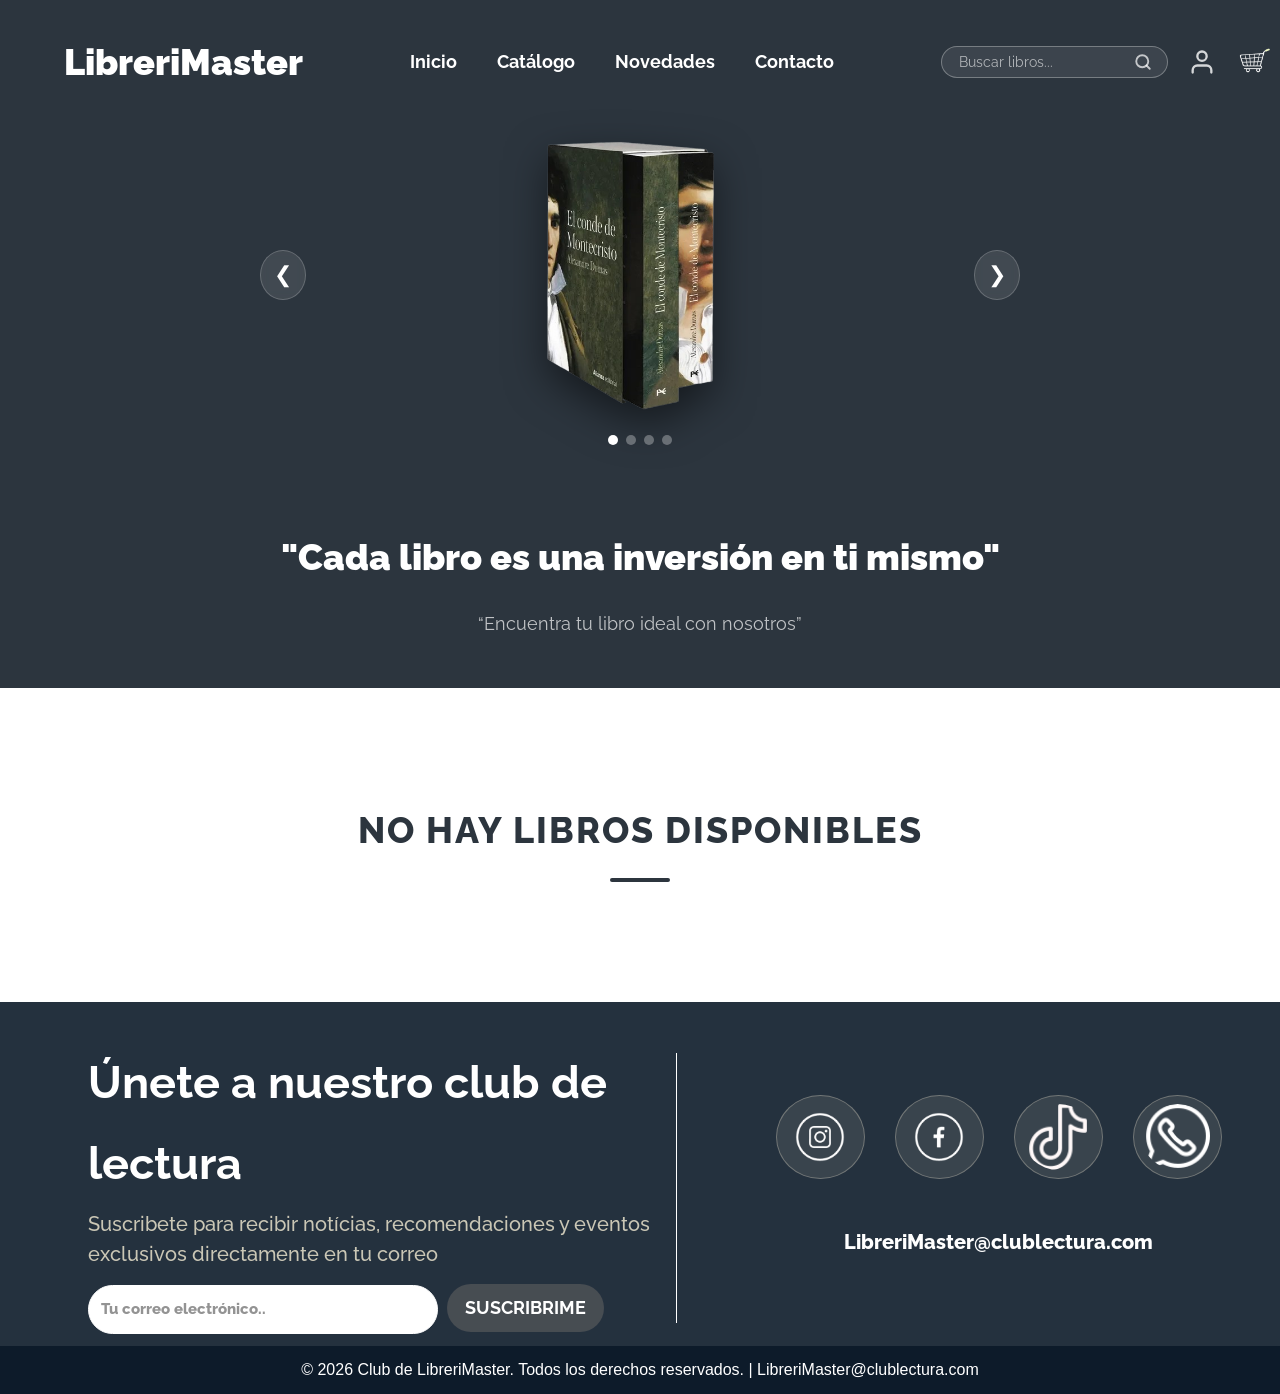
==== commit 1140bea3: "cambios en el css" ====
--- a/index.html
+++ b/index.html
@@ -17,7 +17,9 @@
         <div class="barra">
             <!-- 1. LOGO -->
             <div class="logo">
+               <a href="">
                 <h1 class="nombre-sitio">Libreri<span>Master</span></h1>
+               </a> 
             </div>
 
             <!-- 2. NAVEGACIÓN (Simplificada y corregida) -->
@@ -114,7 +116,7 @@
         <!-- HOME aqui se muestran todo los libros  -->
        <section class="contenedor">
         <div class="productos">
-            <h2 class="productos__heading">Nuestrso Libros</h2>
+            <h2 class="productos__heading">Nuestro Libros</h2>
 
             <div class="producto__grid" id="producto-grid">
 
@@ -125,23 +127,53 @@
        </section>
 
 
-       <div class="btn_contenedor">
-         <button >Ver todo</button>
-       </div>
+       
     </main>
 
     
-   <footer class="footer-simple">
-  <div class="footer-simple__contenido contenedor">
-    <h4>Únete a nuestro club de lectura</h4>
-    <p>Recibe novedades, recomendaciones y descuentos exclusivos en tu correo.</p>
-    <form class="footer-simple__form">
-      <input type="email" placeholder="Tu email">
-      <button type="submit">Unirme</button>
-    </form>
-    <p class="footer-simple__copy">&copy; 2026 LibreriMaster. Todos los derechos reservados.</p>
-  </div>
-</footer>
+    <footer class="footer">
+        <div class="Lectura">
+            <div class="lectura__parent">
+                <h2 class="Lectura__heading">Únete a nuestro club de lectura</h2>
+                <p class="lectura_descripcion">Suscribete para recibir notícias, recomendaciones y eventos exclusivos directamente en tu correo</p>
+            </div>
+            <form class="formulario" action="">
+                    <label class="formulario__label" for="correo"></label>
+                    <input class="formulario__email" placeholder="Tu correo electrónico.." type="email" id="correo">
+                    <button class="formulario__boton">SUSCRIBRIME</button>
+            </form>
+        </div>
+
+        
+        
+            <div class="media">
+
+                <nav class="media__nav">
+                    <a class="media__social" href="#">
+                        <img src="./img/blancoinstagra-removebg-preview.png" alt="">
+                        
+                    </a>
+                    <a class="media__social" href="#">
+                        <img src="./img/blancoFace-removebg-preview.png" alt="">
+                        
+                    </a>
+                    <a class="media__social" href="#">
+                        <img src="./img/tik-tok.png" alt="">
+                        
+                    </a>
+                    <a class="media__social" href="#">
+                        <img src="./img/chat.png" alt="">
+                        
+                    </a>
+                    
+                </nav>
+                <p class="media__correo">LibreriMaster@clublectura.com</p>
+            </div>
+
+       
+        
+    </footer>
+    <p class="footer-simple__copy">&copy; 2026 Club de LibreriMaster. Todos los derechos reservados. | LibreriMaster@clublectura.com</p>
 
     <script src="./car.js"></script>
     <script src="./src/app.js" type="module"></script>
@@ -149,9 +181,7 @@
 </html>
 
 
-<!-- <div class="tarjeta">
-                   
-                </div> -->
+
 
 
 
--- a/css/style.css
+++ b/css/style.css
@@ -94,6 +94,14 @@
     display: block;
 }
 
+/* header contacto  */
+.header__contacto {
+    /* min-height: 65rem; */
+    background-color: #2c353e;
+    padding: 3rem 0;
+    display: block;
+}
+
 .contenido-header {
     display: flex;
     flex-direction: column;
@@ -102,6 +110,18 @@
     min-height: 60rem;
     justify-content: space-between;
     background-image: none; 
+}
+
+
+/* .contenido-header contacto  */
+.contenido-header--contacto {
+    display: flex;
+    flex-direction: column;
+    color: var(--blanco);
+    height: 100%;
+    /* min-height: 60rem; */
+    justify-content: space-between;
+    background-image: none;
 }
 
 .barra {
@@ -123,6 +143,7 @@
 
 .nombre-sitio {
     margin: 0;
+    color: var(--blanco);
     font-size: 3.6rem;
 }
 
@@ -234,13 +255,15 @@
 .carritos-header {
     display: flex;
     align-items: center;
-    position: relative;
+    position: absolute;
+    z-index: 9;
 }
 
 .contenedor-carrito-dos img {
     cursor: pointer;
     transition: transform 0.2s;
     filter: invert(1); /*  icono  carrito negro a blanco puro */
+    width: 9rem;
 }
 
 .contenedor-carrito-dos img:hover {
@@ -367,7 +390,7 @@
 
 
 .productos {
-    margin-top: 5rem;
+    margin: 5rem 0;
 }
 
 .productos__heading {
@@ -488,20 +511,22 @@
 /* Botón de Acción Principal Modernizado */
 .producto__boton {
     all: unset;
-    background-color: var(--negro);
-    width: 100%;
-    text-align: center;
-    color: var(--blanco);
+    /* background-color: var(--negro); */
+    width: 100%;
+    text-align: center;
+    /* color: var(--blanco); */
     padding: 1.2rem 0;
     font-weight: 700;
     cursor: pointer;
-    border-radius: 4px;
+    border-radius: 4rem;
     box-sizing: border-box;
     transition: background-color 250ms, transform 150ms;
+    border: 2px black solid;
 }
 
 .producto__boton:hover {
     background-color: #2c353e; 
+    color: var(--blanco);
 }
 
 .producto__boton:active {
@@ -633,10 +658,10 @@
     color: var(--negro);
 }
 
-.formulario {
-    max-width: 60rem;
-    margin: 0 auto;
-}
+
+/* footer */
+
+
 
 .formulario fieldset{
     border: 1px solid black;
@@ -681,96 +706,206 @@
 }
 
 
-.footer-simple {
-    background-color: #000;
-    color: #fff;
+
+
+.footer {
+    background-color: #0d1b2a;
+    background-size: cover;
+    background-position: center;
+    color: var(--color-crema);
     padding: 3rem 2rem;
-    text-align: center;
-}
-
-.footer-simple__contenido h4 {
+    height: 38.2vh;
+    display: grid;
+    grid-template-columns: 1fr;
+    gap: 3rem;
+    align-items: center;
+    margin: 0 auto;
+    opacity: .9;
+}
+
+/* Cambio a 2 columnas en pantallas grandes (Escritorio) */
+@media (min-width: 768px) {
+    .footer {
+        grid-template-columns: 1.2fr 0.8fr;
+        padding: 4rem;
+        gap: 4rem;
+    }
+}
+
+/* ==========================================================================
+   Sección Izquierda: Club de Lectura y Formulario
+   ========================================================================== */
+.Lectura {
+    display: flex;
+    flex-direction: column;
+    gap: 1.5rem;
+    margin: 0 auto;
+    max-width: 60rem;
+}
+
+.Lectura__heading {
+    font-size: 4rem;
+    margin: 0 0 0.5rem 0;
+    color: var(--blanco);
+    font-weight: 700;
+}
+.lectura_descripcion {
+    font-size: 1rem;
+    margin: 0;
+    color: rgba(244, 235, 208, 0.8); /* Crema con un poco de transparencia */
+    line-height: 1.5;
+    font-family: var(--fuentePrincipal);
+
+}
+
+@media (min-width: 768px) {
+    .Lectura__heading {
+        font-size: 4.5rem;
+    }
+
+    .lectura_descripcion {
+        font-size: 2rem;
+        font-weight: 500;
+    }
+}
+
+
+/* Formulario */
+.formulario div {
+    display: flex;
+    flex-direction: column;
+    gap: 1rem;
+    width: 100%;
+}
+
+@media (min-width: 480px) {
+    .formulario div {
+        flex-direction: row; /* Input y Botón en la misma línea */
+        align-items: center;
+    }
+}
+
+.formulario__email {
+    padding: 1.5rem 1.2rem;
+    border: 1px solid var(--blanco);
+    border-radius: 25px; /* Bordes redondeados del diseño */
+    background-color: var(--blanco);
+    color: var(--color-texto-oscuro);
+    font-size: 1.5rem;
+    outline: none;
+    font-weight: 800;
+    width: 35rem;
+}
+
+.formulario__email::placeholder {
+    color: #888;
+}
+
+.formulario__boton {
+    padding: 1.4rem 1.8rem;
+    background-color: var(--gris);
+    color: var(--blanco);
+    border: none;
+    border-radius: 25px;
+    font-size: 1.8rem;
+    font-weight: bold;
+    cursor: pointer;
+    transition: background 0.3s ease, transform 0.2s ease;
+    white-space: nowrap;
+    margin-left: 0.5rem;
+}
+
+.formulario__boton:hover {
+    background-color: #d49859;
+    color: var(--negro);
+    transform: translateY(-2px);
+}
+
+/* ==========================================================================
+   Sección Derecha: Redes Sociales (Media)
+   ========================================================================== */
+.media {
+    display: flex;
+    flex-wrap: wrap;
+    justify-content: center;
+    gap: 1.5rem;
+}
+
+@media (min-width: 768px) {
+    .media {
+        justify-content: center;
+        display: flex;
+        flex-direction: column;
+        height: 30vh;
+        border-left: .1px solid white;
+        align-items: center;
+        margin-left: -10rem;
+        padding-left: 8rem;
+    }
+
+    .media__nav {
+        display: flex;
+        flex-direction: row;
+        gap: 3rem;
+        margin-bottom: 1rem;
+    }
+}
+
+.media__correo {
+    color: var(--blanco);
     font-size: 2rem;
-    margin-bottom: 1rem;
-}
-
-.footer-simple__contenido p {
-    font-size: 1.4rem;
-    margin-bottom: 1.5rem;
-}
-
-.footer-simple__form {
-    display: flex;
-    flex-direction: column;
-    align-items: center;
+    font-weight: 800;
+    transition: border-bottom 1s ease-in-out;
+}
+
+.media__correo:hover {
+    color: #d49859;
+    cursor: pointer;
+    border-bottom: 1px solid #d49859;
+}
+
+.media__social {
+    display: flex;
+    flex-direction: column; /* Icono arriba, texto abajo */
+    align-items: center;
+    color: var(--color-crema);
+    text-decoration: none;
+    font-size: 0.85rem;
+    font-family: sans-serif;
     gap: 0.5rem;
-    margin-bottom: 2rem;
-}
-
-.footer-simple__form input {
+    transition: color 0.3s ease;
+}
+
+.media__social:hover {
+    color: #d49859;
+}
+
+.media__social img {
+    width: 89px;
+    height: 84px;
+    object-fit: contain;
+    background-color: rgba(244, 235, 208, 0.1); /* Fondo sutil redondo */
+    padding: 8px;
+    border-radius: 50%;
+    border: 1px solid rgba(244, 235, 208, 0.3);
+    transition: transform 0.3s ease, border-color 0.3s ease;
+}
+
+.media__social:hover img {
+    transform: scale(1.1);
+    border-color: var(--color-dorado);
+}
+
+/* ==========================================================================
+   Copyright (Fuera del Footer)
+   ========================================================================== */
+.footer-simple__copy {
+    text-align: center;
+    margin: 0;
+    font-size: 0.9rem;
+    color: white;
+    font-family: sans-serif;
+    background-color: #0d1b2a;
     padding: 1rem;
-    border-radius: 6px;
-    border: none;
-    outline: none;
-    width: 70%;
-    max-width: 400px;
-}
-
-.footer-simple__form button {
-    padding: 1rem 2rem;
-    border-radius: 6px;
-    border: none;
-    background-color: #fff;
-    color: #000;
-    font-weight: 600;
-    cursor: pointer;
-    transition: background-color 0.2s ease, transform 0.2s ease;
-}
-
-.footer-simple__form button:hover {
-    background-color: #eaeaea;
-    transform: translateY(-2px);
-}
-
-.footer-simple__copy {
-    font-size: 1.2rem;
-    color: #ccc;
-}
-
-.input_buscar{
-    display: flex;
-    margin: 0 auto;
-    padding: 1rem;
-    width: 50%;
-    border-radius: 1rem;
-    border: none;
-    background-color:  #00000014;
-}
-  
-.seleccion {
-    display: flex;
-    flex-direction: row;
-    justify-content: space-between;
-    margin: 5rem 0 ;
-}
-.seleccion_filter{
-    display: flex;
-    flex-direction: row;
-    gap: 1.5rem;
-}
-
-.seleccion_filter label {
-    margin-bottom: 0.3rem;
-    font-weight: bold;
-    color: #333;
-}
-
-.seleccion_filter select {
-    padding: 0.5rem;
-    border-radius: 6px;
-    border: 1px solid #ccc;
-    cursor: pointer;
-}
-
-.u-full-width {
-    width: 100%;
-}
+    font-size: 1.6rem;
+}
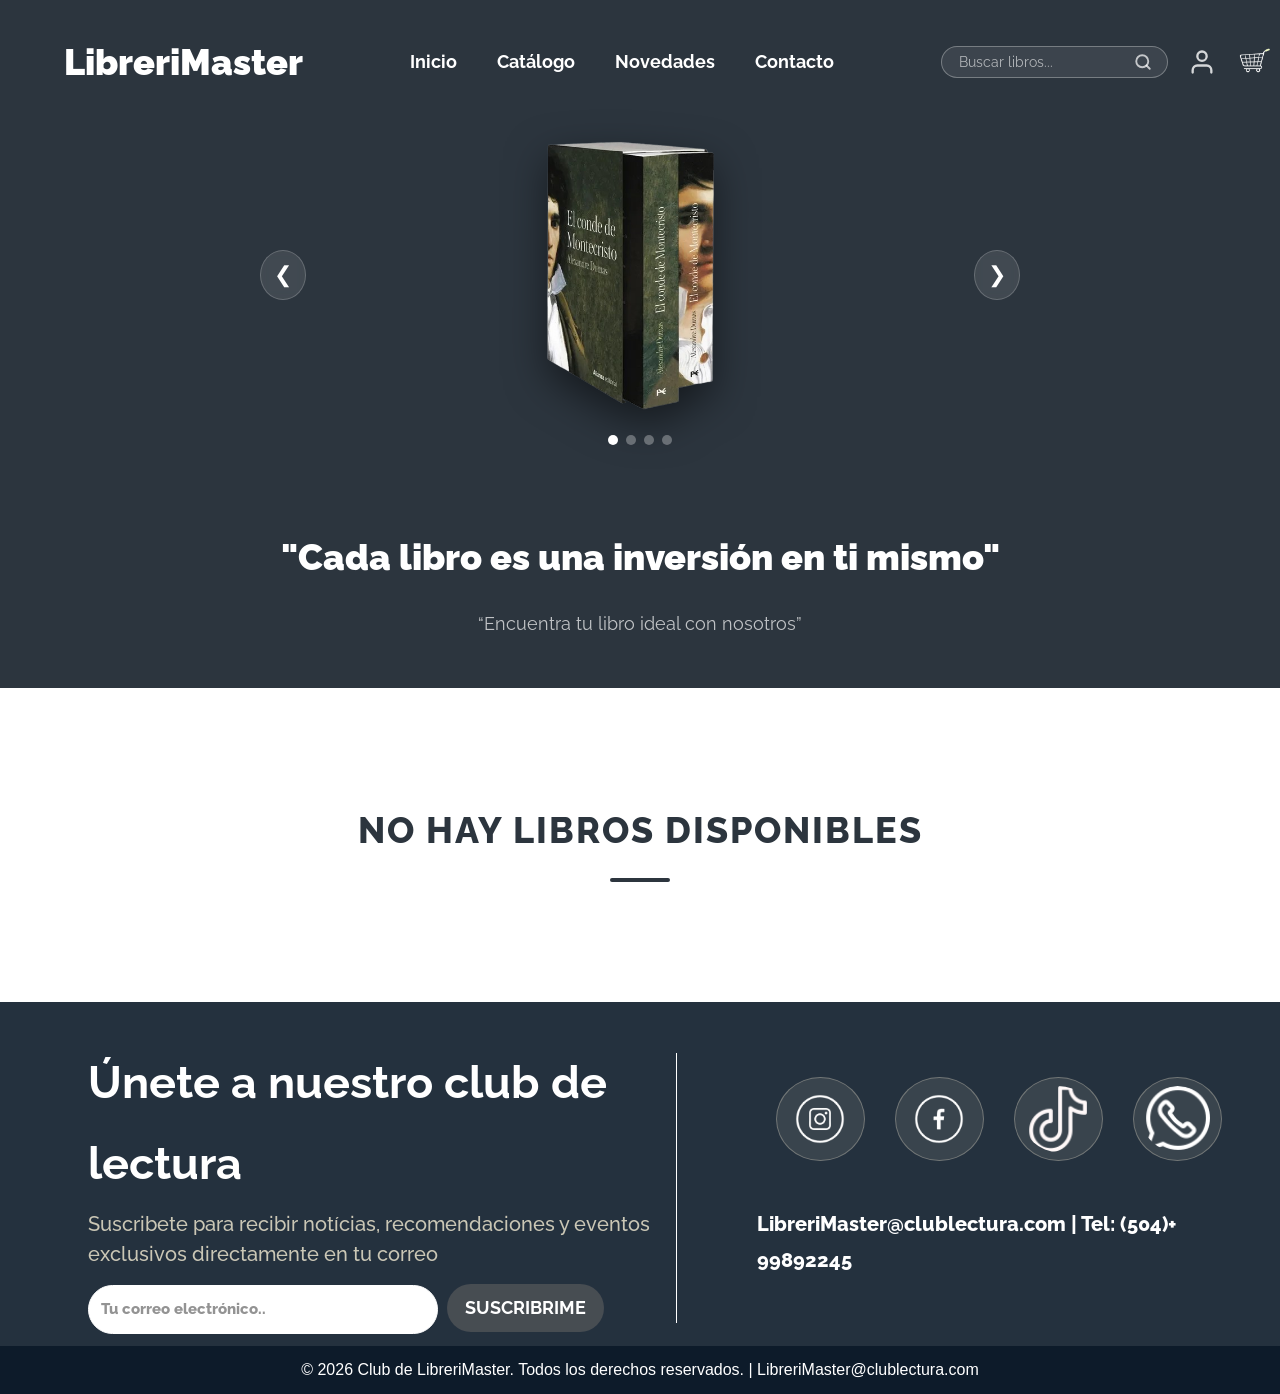
==== commit 0442d4e1: "feat: cambios de las cards" ====
--- a/index.html
+++ b/index.html
@@ -163,11 +163,11 @@
                     </a>
                     <a class="media__social" href="#">
                         <img src="./img/chat.png" alt="">
-                        
+                       
                     </a>
                     
                 </nav>
-                <p class="media__correo">LibreriMaster@clublectura.com</p>
+                <p class="media__correo">LibreriMaster@clublectura.com |  Tel: (504)+ 99892245</p>
             </div>
 
        
--- a/css/style.css
+++ b/css/style.css
@@ -2,7 +2,7 @@
  --blanco: #ffffff;
  --negro: #000000;
  --gris: #343A40;
-
+ --color-grisOscuro: #2c353e;
  --fuentePrincipal: 'Raleway', sans-serif;
 }
 
@@ -762,14 +762,56 @@
     .Lectura__heading {
         font-size: 4.5rem;
     }
-
+    
     .lectura_descripcion {
         font-size: 2rem;
         font-weight: 500;
     }
 }
 
-
+/* SELECTORES */
+.seleccion {
+    display: flex;
+    flex-direction: column;
+    justify-content: center;
+    gap: 2rem;
+}
+
+.seleccion_filter {
+    display: flex;
+    flex-direction: column;
+    align-items: center;
+    row-gap: 0.5rem;
+}
+.seleccion_filter label {
+    margin-right: 1rem;
+    font-family: var(--color-grisOscuro);
+    font-size: 2.2rem;
+    font-weight: 700;
+}
+
+.seleccion__opcion {
+    border-radius: 2rem;
+    padding: 1rem;
+}
+
+@media (min-width: 925px) {
+    .seleccion {
+        display: flex;
+        flex-direction: row;
+        justify-content: center;
+        gap: 8rem;
+    }
+
+    .seleccion_filter {
+        display: flex;
+        flex-direction: row;
+        align-items: unset;
+        row-gap: unset;
+    }
+
+   
+}
 /* Formulario */
 .formulario div {
     display: flex;
